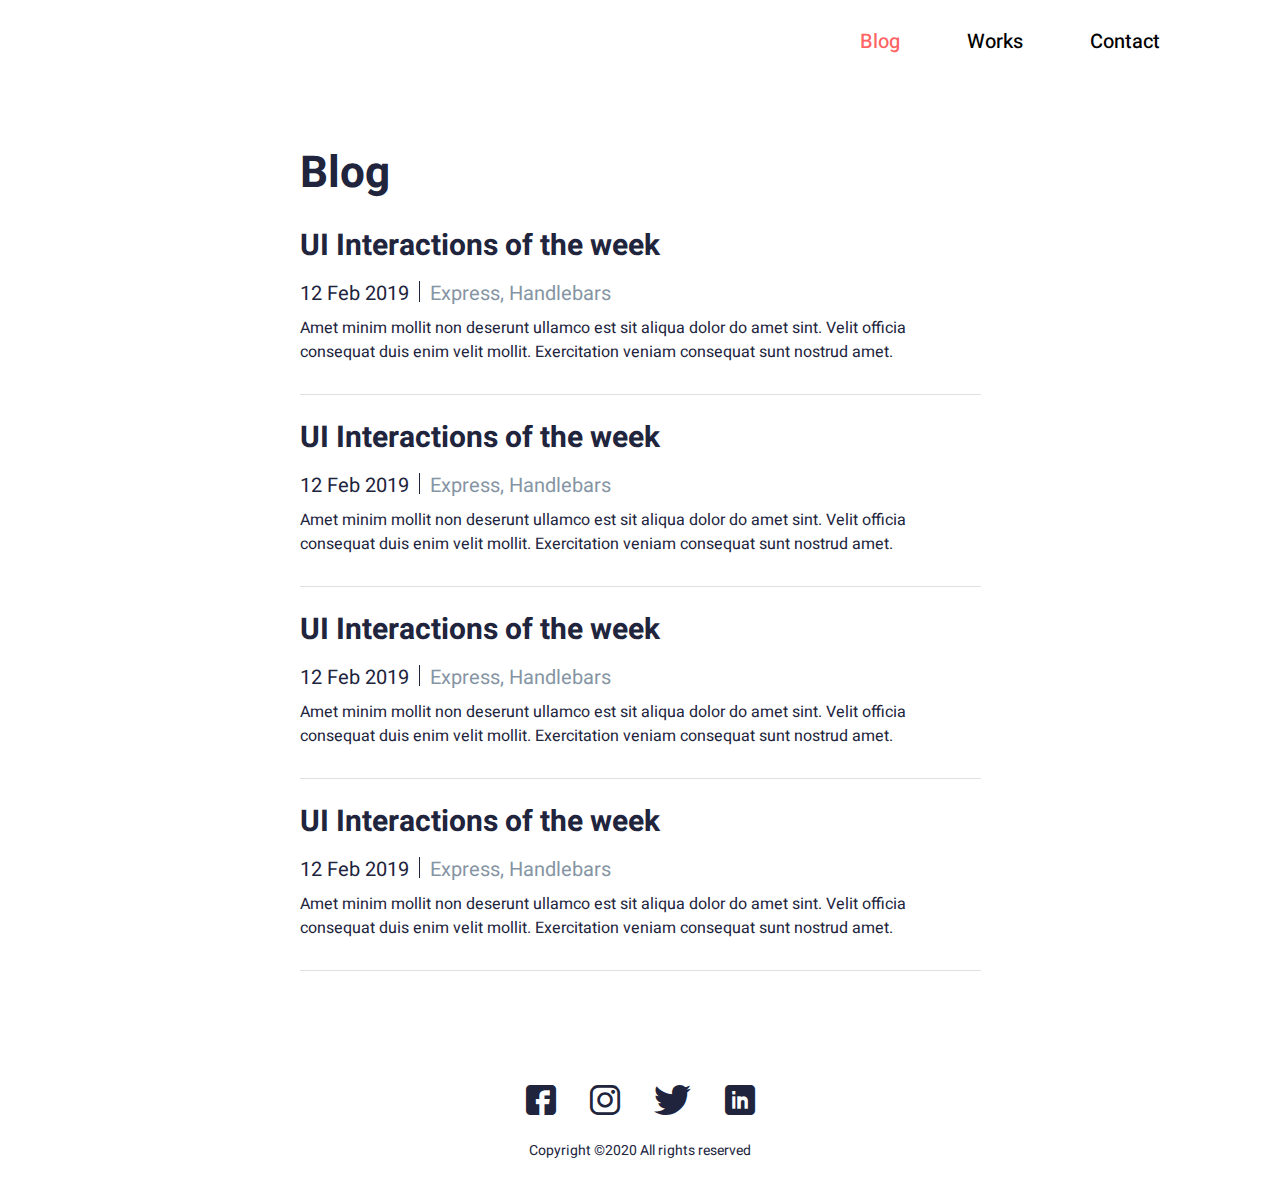
==== assets/pages/blog.html @ 54ec0055 "Вёрстка landing page" ====
<!DOCTYPE html>
<html lang="en">

<head>
  <meta charset="UTF-8">
  <meta http-equiv="X-UA-Compatible" content="IE=edge">
  <meta name="viewport" content="width=device-width, initial-scale=1.0">
  <title>Document</title>
  <link href="https://fonts.googleapis.com/css2?family=Heebo:wght@400;500;700;900&display=swap" rel="stylesheet">
  <link rel="stylesheet" href="../icon-fonts/icons_1.css">
  <link rel="stylesheet" href="../style.css">
</head>

<body>
  <div class="wrapper">
    <header class="header">
      <div class="header__content">
        <div class="header__menu menu">
          <div class="menu__icon icon-menu">
            <span></span>
            <span></span>
            <span></span>
          </div>

          <nav class="menu__body">
            <ul class="menu__list">
              <li><a href="../../index.html" class="menu__link" style="color: #FF6464;">Blog</a></li>
              <li><a href="works.html" class="menu__link">Works</a></li>
              <li><a href="contact.html" class="menu__link">Contact</a></li>
            </ul>
          </nav>

        </div>

      </div>
    </header>
    <main>


      <section class="Featured-blog">
        <div class="Featured-blog__container _container">
          <div class="Featured-blog__title title-posts">
            <h1 class="hello__blog title">Blog</h1>

            <div class="blog">
              <article class="blog__item">
                <div class="blog__body">
                  <div class="blog__title">
                    <a href="#" class="works-remark">UI Interactions of the week</a>
                  </div>
                  <div class="blog-item__info">
                    12 Feb 2019
                    <hr class="trait">
                    </hr>
                    <div class="blog-category">Express, Handlebars</div>
                  </div>
                  <div class="blog__text text">
                    Amet minim mollit non deserunt ullamco est sit aliqua dolor do amet sint.
                    Velit officia consequat duis enim velit mollit. Exercitation
                    veniam consequat sunt nostrud amet.
                  </div>
                </div>

              </article>
              <!-- ------------------------------------- -->
              <article class="blog__item">
                <div class="blog__body">
                  <div class="blog__title">
                    <a href="#" class="works-remark">UI Interactions of the week</a>
                  </div>
                  <div class="blog-item__info">
                    12 Feb 2019
                    <hr class="trait">
                    </hr>
                    <div class="blog-category">Express, Handlebars</div>
                  </div>
                  <div class="blog__text text">
                    Amet minim mollit non deserunt ullamco est sit aliqua dolor do amet sint.
                    Velit officia consequat duis enim velit mollit. Exercitation
                    veniam consequat sunt nostrud amet.
                  </div>
                </div>
              </article>
              <!-- ------------------------------------- -->
              <article class="blog__item">

                <div class="blog__body">
                  <div class="blog__title">
                    <a href="#" class="works-remark">UI Interactions of the week</a>
                  </div>
                  <div class="blog-item__info">
                    12 Feb 2019
                    <hr class="trait">
                    </hr>
                    <div class="blog-category">Express, Handlebars</div>
                  </div>
                  <div class="blog__text text">
                    Amet minim mollit non deserunt ullamco est sit aliqua dolor do amet sint.
                    Velit officia consequat duis enim velit mollit. Exercitation
                    veniam consequat sunt nostrud amet.
                  </div>
                </div>
              </article>
              <!-- ------------------------------------- -->
              <article class="blog__item">

                <div class="blog__body">
                  <div class="blog__title">
                    <a href="#" class="works-remark">UI Interactions of the week</a>
                  </div>
                  <div class="blog-item__info">
                    12 Feb 2019
                    <hr class="trait">
                    </hr>
                    <div class="blog-category">Express, Handlebars</div>
                  </div>
                  <div class="blog__text text">
                    Amet minim mollit non deserunt ullamco est sit aliqua dolor do amet sint.
                    Velit officia consequat duis enim velit mollit. Exercitation
                    veniam consequat sunt nostrud amet.
                  </div>
                </div>
              </article>

            </div>
          </div>
        </div>
      </section>
    </main>
    <!-- -------footer------- -->
    <footer class="footer _foot-blog">
      <div class="footer__content _container">
        <div class="footer__social social">
          <a href="#" class="social__item _icon-fb"></a>
          <a href="#" class="social__item _icon-insta"></a>
          <a href="#" class="social__item _icon-twitter"></a>
          <a href="#" class="social__item _icon-linkedin"></a>
        </div>

        <div class="footer__copy">Copyright ©2020 All rights reserved</div>

      </div>
    </footer>

  </div>
  <script src="../js/main.js"></script>






</body>

</html>
---- assets/icon-fonts/icons_1.css ----
@font-face {
  font-family: 'icons';
  src:
    url('.//icons.ttf') format('truetype'),
    url('fonts/icons.woff?khpzi') format('woff'),
    url('.//icon-fonts/fb.svg') format('svg');
  font-weight: normal;
  font-style: normal;
  font-display: block;
}

[class^="_icon-"], [class*=" _icon-"] {
  /* use !important to prevent issues with browser extensions that change fonts */
  font-family: 'icons' !important;
  /* speak: never; */
  font-style: normal;
  font-weight: normal;
  font-variant: normal;
  text-transform: none;
  line-height: 1;
  /* background: #21243D; */
  /* background-size: #21243D; */
  /* color: #21243D; */



  /* Better Font Rendering =========== */
  -webkit-font-smoothing: antialiased;
  -moz-osx-font-smoothing: grayscale;
}

._icon-fb:before {
  content: "\e900";
}
._icon-twitter:before {
  content: "\e901";
}
._icon-insta:before {
  content: "\e902";
}
._icon-linkedin:before {
  content: "\e903";
}
---- assets/style.css ----
* {
  box-sizing: border-box;
}
body {
  font-family: 'Heebo', sans-serif;  
  margin: 0 auto;
 
}
.wrapper {
  width: 100%;
  min-height: 100%;
  overflow: hidden;
  display: flex;
  flex-direction: column;
  
}
.hello {
  padding: 0px 6px;
}
.contact {
  text-align: center;
  color: #21243D;
  
} 
.hello__title { 
  color: #21243D;
  font-weight: 700;
  font-size: 44px;
  line-height: 60px;  
  margin-top: 82px;
}
.post-myself {  
  width: 497px; 
  left: 148px;
  top: 360px;  
  font-family: 'Heebo';
  font-style: normal;
  font-weight: 400;
  font-size: 16px;
  line-height: 24px;  
  color: #21243D;
}
a {
  text-decoration: none; /* Отменяем подчеркивание у ссылки */    
}
.currentLink {
  color: #FF6464;
}
.header__content { 
  max-width: 1052px;   
  margin: 0 auto;  
  
}
.menu__link { 
  font-style: normal;
  font-weight: 500;
  font-size: 20px;
  line-height: 29px;
  color: #000000;
  margin: 0 0 0 30px;  
  /* text-align: center;
  justify-content: center; */
} 

a:hover {
  color: #FF6464;
  transition: all 0.3s ease 0s;
}
.menu__list {
  
  padding-right: 6px;  
}  

.header__menu {
  padding: 10px 0;
  
  height: 82px;
  align-items: center;
  display: flex;
  justify-content: flex-end;
}
li {
  margin: 0px 0px 0px 33px;  
  display:inline-block;
  /* text-align: center; */
  /* justify-content: center; */
}
.btn--light:hover {
  color:  #FFFFFF;
}

/* ================== */
.btn-button {
  width: 208px;
  height: 47px;  
  margin-top: 16px;
  display: flex;  
  border-radius: 2px; 
  font-size: 20px;
  line-height: 20px; 
  color: #FFF;  
  background: #FF6464;
  cursor: pointer;
  transition: 0.4s ease-in-out;
  transform: rotate(0deg);   
  justify-content: center;
  align-items: center;
}
.btn-button:hover,
.btn-button:active,
.btn-button:focus {
  transform: translateY(-2px);
  box-shadow: 0px 4px 12px rgba(36, 35, 47, 0.2), 0px 16px 20px rgba(0,0,0,0.2);
  color: #FFF;
}
/* =============================== */

.btn--light { 
  font-weight: 500;
  font-size: 20px;
  line-height: 29px;
  color: #FFFFFF;
}
.recent-posts {  
  background: #EDF7FA;  
  margin-top: 67px;
  padding: 0px 0px 30px 0px;  
  height: 100%;  
  width: 100%;
}
.recent-posts__container {
  max-width: 856px;
  margin: 0 auto;  
  height: 100%; 
}

.posts-item {
  display: flex;  
  align-items: center;  
  padding: 0 4px;
  
}
.posts-item_recent {
  flex: 1 1 auto; 
  font-style: normal;
  font-weight: 400;
  font-size: 22px;
  line-height: 60px;
  margin: 4.5px 0px 2px 0px;  
  height: 100%;  
  color: #21243D; 
}

.post-item_title {  
  margin: 24px 21px 0px 23px; 
  font-weight: 700;
  font-size: 26px;
  line-height: 38px;
  display: inline-block;
  vertical-align: middle;
  color: #21243D;  
}
.post-item__link {   
  font-weight: 400;
  font-size: 16px;  
 padding-right: 2px;  
  color: #00A8CC;
}
.hello {
  max-width: 856px;
  margin: 0 auto;
}
.hello__content {
  flex: 1 1 auto; 
  align-items: flex-start; 
}
.hello__content*:last-child {
  margin-bottom: 0;
}

.hello-container  {
  display: flex;  
}
.posts__grid {  
  display: flex;  
  justify-content: space-between;
  margin: 0 auto;  
}
.post-item {
  width: 418px;
  text-align: left;
  background: #FFFFFF;
  box-shadow: 0px 4px 10px rgba(187, 225, 250, 0.25);
  border-radius: 4px;
  
}
.post-item__text {
  width: 368px;
  margin-top: 11px;
  margin: 0 auto;
  font-weight: 400;
  font-size: 16px;
  line-height: 24px;
  overflow: hidden;
  color: #21243D;
  margin-bottom: 13px;
}
.post-item__info {
  width: 374px;
  height: 34px;  
  font-weight: 400;
  font-size: 18px;
  line-height: 26px;
  margin: 0 auto;
  color: #21243D;
  margin-top: 17px;
  display: flex;
}
.trait {
  margin: 0px 10px;
  width: 1.5px;
  height: 21px;  
  background-color: #21243D;
  border: none;
  font-weight: 400;
}

.face__container {
  flex: 0 0 243px;
  width: 243px;
  height: 243px;
  overflow: hidden;
  margin: 64px 0px 0px 35px;
  box-shadow: -5px 5px 0px 0px #EDF7FA; 
  border-radius: 150px;  
}
img {   
  width: 100%;  
  top: 0;
  left: 0;
  object-fit: cover;
}

/* ------------------------Featured-works------------------------ */
.works {
  margin-top: 23px;
}
.featured-works {
  max-width: 856px;
  margin: 0 auto;
  padding-top: 12px;
}
.works__item {
  display: flex;  
  align-content: flex-start; 
  padding: 0px 0px 30px 0px;
  margin: 0px 0px 30px 0px;
  border-bottom: 1px solid  #E0E0E0;
}
._ibg {
  position: relative;
}
.works__image {
  flex: 0 0 246px; 
  min-height: 180px;  
  border-radius: 6px;
}
.works__body {  
  width: 100%;
  height: 100%;
  flex: 1 1 auto; 
  padding: 0px 0px 0px 18px;
  overflow: hidden;
  justify-content: space-between;
} 
.works__title {
  height: 31px; 
  font-weight: 700;
  font-size: 30px;
  line-height: calc(27 / 30 * 100%); 
  text-decoration: red;
  text-transform: inherit;  
} 

.works-remark, .works-remark-active {
  color: #21243D;  
}
.works__info {
  display: inline-flex;
  margin-top: 24px;  
  align-items: center;
}
.works__year, .works-year-active {
  width: 62px;
  height: 25px; 
  display: inline-flex;
  background: #142850;  
  border-radius: 16px;  
  font-weight: 900;
  font-size: 18px; 
  justify-content: center;  
  color: #FFFFFF;
}
.works__category, .works-category-active, .works__category-active {
  width: 374px;  
  font-weight: 400;
  font-size: 20px;
  line-height: 29px;
  color: #8695A4;
  flex: 1 1 auto; 
  justify-content: right;
  margin-left: 26px;
}
.works__text {
  width: 594px;    
  font-weight: 400;
  font-size: 16px;
  line-height: 24px;
  margin-top: 16px;  
  color: #21243D;  
}
.works__texti{
  width: 507px;  
  font-weight: 400;
  font-size: 16px;
  line-height: 24px;
  margin-top: 16px; 
  color: #21243D;
}
.works__texta {
  
  font-weight: 400;
  font-size: 16px;
  line-height: 24px;
  margin-top: 16px; 
  color: #21243D;
}

/* ------------------------Featured-works pages------------------------ */
.featured__works {
  max-width: 682px;
  margin: 0 auto;
  padding-top: 12px;
}
/* <!-- --------------Work-detail------------- --> */

.work__detail {  
  font-weight: 700;
  font-size: 34px;
  line-height: 50px;
  color: #21243D;
  margin-bottom: 0;
}

.detail__info {
  display: inline-flex;
  margin: 24px 0px 21px 0px;  
}
.detail__year {
  width: 62px;
  height: 25px; 
  display: inline-flex;
  background: #FF7C7C;  
  border-radius: 16px;  
  font-weight: 900;
  font-size: 18px; 
  justify-content: center;  
  color: #FFFFFF;
}
.detail__text {
  width: 681px;  
  font-weight: 400;
  font-size: 16px;
  line-height: 24px;
  margin: 5px 0px 29px 0px;
  color: #000000;
}
.detail__category {
  width: 374px;  
  font-weight: 400;
  font-size: 20px;
  line-height: 29px;
  color: #21243D;
  flex: 1 1 auto;  
  margin-left: 26px;
}
._detail {
  margin-top: 38px;
}
.detail__title {
  width: 506px;  
  font-weight: 500;
  font-size: 24px;
  line-height: 60px;
  color: #21243D;
}
.detail__body {  
  width: 100%;
  height: 100%;
  flex: 1 1 auto; 
  padding: 0px 0px 0px 3px;
  overflow: hidden;
  justify-content: space-between;
} 
.detail-picture {
  margin-bottom: 27px;
}
.footer__detail {
  width: 1152px;
  height: 182px;
  text-align: center;
  padding: 49px 0;
  margin: 0 auto;  
  bottom: 0;
  width: 100%;
  flex: 0 0 auto; 
}
/* -----------footer-------------- */
.footer {
  width: 1152px;
  height: 182px;
  text-align: center;
  padding: 84px 0;
  margin: 0 auto;  
  bottom: 0;
  width: 100%;
  flex: 0 0 auto; 
}

.footer__copy {
  justify-content: center;
  align-items: center;  
  font-weight: 400;
  font-size: 14px;
  line-height: 21px;
  color: #21243D;  
}
.social {
  display: flex;
  justify-content: center;
  align-items: center;
  margin: 0px 0px 25px 0px;  
}
.social__item {
  margin: 0px 17px;
  color: #21243D;
  font-size: 30px;  
}
/* ----------------Featured-blog-------------- */

.Featured-blog {
  max-width: 681px;
  margin: 0 auto;
  padding-top: 12px;
}
.blog__item {
  display: flex;  
  align-content: flex-start; 
  padding: 0px 0px 30px 0px;
  margin: 0px 0px 30px 0px;
  border-bottom: 1px solid  #E0E0E0;
}
.hello__blog {
  width: 506px;  
  color: #21243D;
  font-weight: 700;
  font-size: 44px;
  line-height: 60px;  
  margin-top: 50px;
}
.hello__works {
  width: 506px;  
  color: #21243D;
  font-weight: 700;
  font-size: 44px;
  line-height: 60px;  
  margin: 50px 0px 0px 0px;
}

.blog-item__info {   
  font-weight: 400;
  font-size: 20px;
  line-height: 26px; 
  color: #21243D;
  margin: 17px 0px 9px 0px;
  display: flex;
}
.blog-category {
  color: #8695A4;
}
.blog__text {  
  font-weight: 400;
  font-size: 16px;
  line-height: 24px;
  color: #21243D;
}
.blog {
  margin-top: 23px;
}
.blog__body {  
  width: 100%;
  height: 100%;
  flex: 1 1 auto;   
  overflow: hidden;
  justify-content: space-between;
} 
.blog__title {
  height: 31px; 
  font-weight: 700;
  font-size: 30px;
  line-height: calc(27 / 30 * 100%); 
  color: #21243D;
} 

.blog__info {
  display: inline-flex;
  margin-top: 26px;  
}
.blog__year {
  width: 62px;
  height: 25px; 
  display: inline-flex;
  background: #142850;  
  border-radius: 16px;  
  font-weight: 900;
  font-size: 18px; 
  justify-content: center;  
  color: #FFFFFF;
}
@media (min-width: 805px) {
  .pictre-active, .works-year-active, .works-remark-active, .works-category-active {
    display: none;
  }
 
}

@media (max-width: 805px) and (min-width: 250px) {  
  .wrapper {
    max-width: 790px;
    margin: 0 auto;
  } 
  
  .hello-container {
    margin: 0 auto;
    text-align: center;
    flex-direction: column-reverse;    
  }
  .face__container {
    justify-content: center;    
    margin: 0 auto;
    height: 200px;
    width: 200px;
  }
  .hello__content {
    margin: 0 auto;
  }
  .hello__title {
    font-size: 32px;
    margin-top: 20px;
    
  }
  .posts__grid {
    flex: 1 1 auto; 
  }
  .recent-posts__container {
    max-width: 760px;
  }
  .btn-button {
    margin: 0 auto;

  }
  .post-item {
    width: 370px;
    display: inline-block;    
  }
  .post-item__info, .post-item__text {
    width: 325px;
  }

  .posts-item_recent {
    font-size: 18px;
  }
  .post-item__link {
    font-size: 14px;
  }
  .works__title {
    font-size: 26px;
  }
  .works__year, .works-year-active {
    width: 56px;
    height: 22px;    
    font-size: 16px;    
  }
  .works__category {
    font-size: 18px;
  }
  .works__text {
    width: 520px;
  }
  .featured-works {
    
    padding: 0px 10px 0px 10px;
  }
  .face__container {
    width: 174.38px;
    height: 175px;
    box-shadow: -3px 3px 0px 0px #edf7fa;
    margin-top: 24px; 
  }
  .hello__content {
    
    text-align: center;
  }
  .hello__title {
    
    text-align: center;
    width: 312px;
    line-height: 40px;
    
    margin: 38px 0px 19px 13px;
  }
  .post-myself {
    width: 328px;
    margin-bottom: 24px;
    
  }
  .posts-item {
    display: block;
    text-align: center;
  }
  .post-item__link {
    display: none;
  }
  .posts__grid {
    display: block;
    margin: 0 auto;    
    text-align: center;
  }
  
  .post-item {
    width: 354px;
    margin-bottom: 17px;
  }
  .post-item_title {
    font-size: 22px;
  }
  .post-item__info, .post-item__text {
    font-size: 16px;
    width: 314px;

  }
  .post-item__text {
    margin-bottom: 0;
  }
  .recent-posts {
    padding-bottom: 20px;
  }
  .works__item {
    display: block;
    padding-bottom: 19px;
    
  }
  .works {
    width: 339px;
    margin: 0 auto;
    
  }
  .posts-item_recent {
    text-align: center;
  }
  .works__body {
    padding-left: 0;
    margin-top: 15px;    
  }  

  .works__year {
    width: 62px;
    height: 25px;
    align-items: center;
    text-align: center;  
    
  }
  .works__info {
    font-size: 16px;
    margin-top: 9px;
  }
  .works__text {
    margin-top: 23px;
    width: 344px;
  }
  ._pictre {
    display: none;
  }
  .footer {
    margin-top: 74px;
  }

  /* BLOG RESPONSIVE */
  .Featured-blog {
    max-width: 339px;
    margin: 0 auto;
    padding-top: 12px;
  }
  .hello__blog {
    width: 62px;
    height: 60px;
    font-size: 30px;
    margin-top: 23px;
    
  }
  .blog__title {
    height: 31px;    
    font-size: 26px;  
  }
  .blog-item__info {    
    font-size: 16px;    
    margin: 4px 0px 14px 0px;    
  }
  .trait {
    height: 16px;
    margin: 3px 10px;
  }
  ._foot-blog {
    margin-top: -5px;
  }
  .blog__item {
    padding-bottom: 22px;
  }
  
  /* featured-works */
  .featured__works {
    max-width: 344px;
  }
  .hello__works {    
    font-size: 30px;   
    margin: 50px 0px 0px 0px;
  }
 
  .pictre-noplay, .works__year, .works-remark, .works__category {
    display: none;
  }
  .works-category-active, .works__category-active {
    font-size: 16px;
  }
  /* WORK-DETAIL */
  .work__detail {    
    font-size: 30px;    
    margin-bottom: 0;
  }
  .work__detail br {    
    display: none;
  }
  .detail__category {
    width: 262px;    
    font-size: 18px;   
    flex: 1 1 auto;
    margin-left: 26px;
  }
  .detail__text {
    width: 339px;    
    font-size: 16px;   
    margin: 5px 0px 17px 0px;
    
  }
  ._detail {
    margin-top: 7px;
  }
  .detail__info {
    margin-top: 8px;
  }

   /* BURGER MENU */
   .header {
     position: relative;
     z-index: 100;
   }
  .menu__icon {   
    position: absolute;
    width: 30px;
	  height: 30px;    
    cursor: pointer;
    z-index: 5;
    top: 17px;
    right: 17px;
  }  
  .menu__icon span  {    
    left: 50%;    
    position: absolute;
    width: 100%;
    height: 2px;    
    background-color: #000;
    transform: translate(-50%, -50%);
    transition: all 0.4s ease 0s;      
  } 
  .menu__icon span:first-child {
    top: 0px;
  }  
  .menu__icon span:nth-of-type(2) {
	  top: calc(50% - 5px);
  }  
  .menu__icon span:nth-of-type(3) {
	  top: calc(50% + 5px);    
  }  
  .menu__link {
    margin: 0 auto;
    padding: 0;
    font-size: 40px;    
    transform: translate(0px, 0%);    
  } 
  ul li {
    display: flex;
    justify-content: center;
  }   
  .menu__list li {
    margin: 0px 0px 30px 0px;
  }
  .menu__list li:last-child {
    margin: 0px 0px 0px 0px;
  }  
  /* .menu-btn */

  .menu__list :hover {
    color: #FF6464;
  } 
  /* Меню, которое будет появляться */ 
  .menu__list {  
	  position: fixed;
	  top: 0;
	  left: 0;
	  width: 100%;
	  height: 100%;	
    transform: translate(0px, -100%);
    overflow: auto;
    padding: 70px 10px 30px 10px;   
    background-color: rgba(255, 255, 255, 0.95);     
    margin: 0 auto;
  }   
  
  .menu__list.active {	
    transform: translate(0px, 0%);
    transition: transform 0.8s ease 0s;   
  }
  
  /* Меню актив на крестик */  
  .menu__icon.active span:nth-of-type(1) {
    top: 9px;    
    transform: translate(-50%, 0%) rotate(135deg);  
  }  
  
  .menu__icon.active span:nth-of-type(2) {
    top: 9px;    
    left: -30px;
    opacity: 0;
  }  

  .menu__icon.active span:nth-of-type(3) {
    top: 9px;   
    transform: translate(-50%, 0%) rotate(-135deg); 
  }  
}
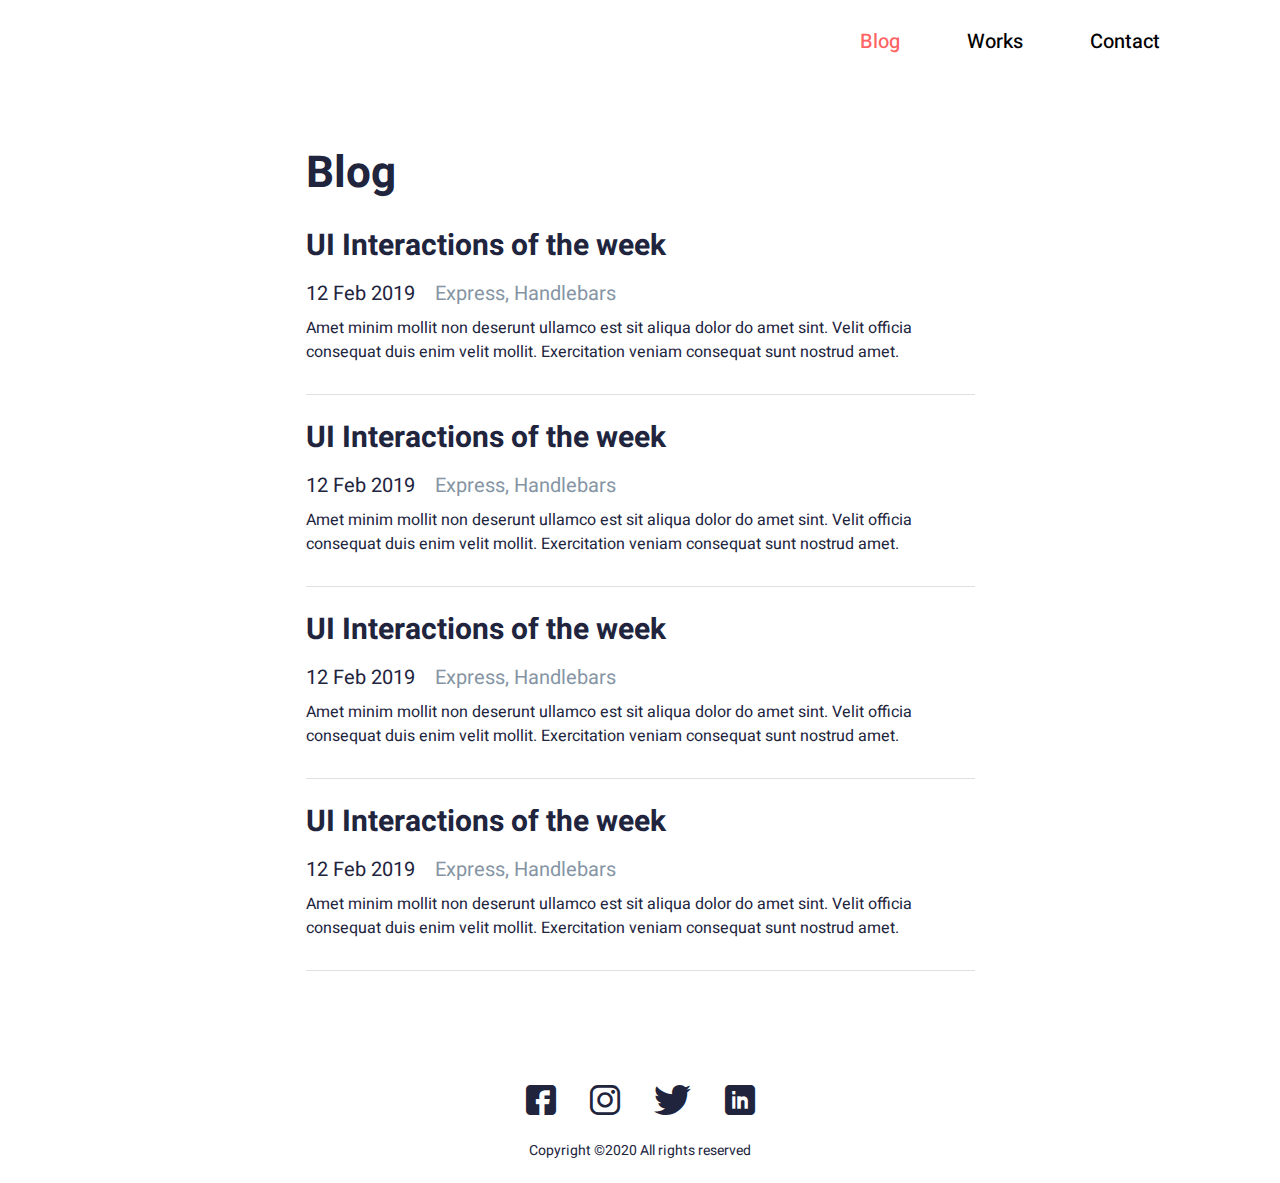
==== commit 3abddfe7: "Project layout" ====
--- a/assets/pages/blog.html
+++ b/assets/pages/blog.html
@@ -1,155 +1,136 @@
-<!DOCTYPE html>
-<html lang="en">
-
-<head>
-  <meta charset="UTF-8">
-  <meta http-equiv="X-UA-Compatible" content="IE=edge">
-  <meta name="viewport" content="width=device-width, initial-scale=1.0">
-  <title>Document</title>
-  <link href="https://fonts.googleapis.com/css2?family=Heebo:wght@400;500;700;900&display=swap" rel="stylesheet">
-  <link rel="stylesheet" href="../icon-fonts/icons_1.css">
-  <link rel="stylesheet" href="../style.css">
-</head>
-
-<body>
-  <div class="wrapper">
-    <header class="header">
-      <div class="header__content">
-        <div class="header__menu menu">
-          <div class="menu__icon icon-menu">
-            <span></span>
-            <span></span>
-            <span></span>
-          </div>
-
-          <nav class="menu__body">
-            <ul class="menu__list">
-              <li><a href="../../index.html" class="menu__link" style="color: #FF6464;">Blog</a></li>
-              <li><a href="works.html" class="menu__link">Works</a></li>
-              <li><a href="contact.html" class="menu__link">Contact</a></li>
-            </ul>
-          </nav>
-
-        </div>
-
-      </div>
-    </header>
-    <main>
-
-
-      <section class="Featured-blog">
-        <div class="Featured-blog__container _container">
-          <div class="Featured-blog__title title-posts">
-            <h1 class="hello__blog title">Blog</h1>
-
-            <div class="blog">
-              <article class="blog__item">
-                <div class="blog__body">
-                  <div class="blog__title">
-                    <a href="#" class="works-remark">UI Interactions of the week</a>
-                  </div>
-                  <div class="blog-item__info">
-                    12 Feb 2019
-                    <hr class="trait">
-                    </hr>
-                    <div class="blog-category">Express, Handlebars</div>
-                  </div>
-                  <div class="blog__text text">
-                    Amet minim mollit non deserunt ullamco est sit aliqua dolor do amet sint.
-                    Velit officia consequat duis enim velit mollit. Exercitation
-                    veniam consequat sunt nostrud amet.
-                  </div>
-                </div>
-
-              </article>
-              <!-- ------------------------------------- -->
-              <article class="blog__item">
-                <div class="blog__body">
-                  <div class="blog__title">
-                    <a href="#" class="works-remark">UI Interactions of the week</a>
-                  </div>
-                  <div class="blog-item__info">
-                    12 Feb 2019
-                    <hr class="trait">
-                    </hr>
-                    <div class="blog-category">Express, Handlebars</div>
-                  </div>
-                  <div class="blog__text text">
-                    Amet minim mollit non deserunt ullamco est sit aliqua dolor do amet sint.
-                    Velit officia consequat duis enim velit mollit. Exercitation
-                    veniam consequat sunt nostrud amet.
-                  </div>
-                </div>
-              </article>
-              <!-- ------------------------------------- -->
-              <article class="blog__item">
-
-                <div class="blog__body">
-                  <div class="blog__title">
-                    <a href="#" class="works-remark">UI Interactions of the week</a>
-                  </div>
-                  <div class="blog-item__info">
-                    12 Feb 2019
-                    <hr class="trait">
-                    </hr>
-                    <div class="blog-category">Express, Handlebars</div>
-                  </div>
-                  <div class="blog__text text">
-                    Amet minim mollit non deserunt ullamco est sit aliqua dolor do amet sint.
-                    Velit officia consequat duis enim velit mollit. Exercitation
-                    veniam consequat sunt nostrud amet.
-                  </div>
-                </div>
-              </article>
-              <!-- ------------------------------------- -->
-              <article class="blog__item">
-
-                <div class="blog__body">
-                  <div class="blog__title">
-                    <a href="#" class="works-remark">UI Interactions of the week</a>
-                  </div>
-                  <div class="blog-item__info">
-                    12 Feb 2019
-                    <hr class="trait">
-                    </hr>
-                    <div class="blog-category">Express, Handlebars</div>
-                  </div>
-                  <div class="blog__text text">
-                    Amet minim mollit non deserunt ullamco est sit aliqua dolor do amet sint.
-                    Velit officia consequat duis enim velit mollit. Exercitation
-                    veniam consequat sunt nostrud amet.
-                  </div>
-                </div>
-              </article>
-
-            </div>
-          </div>
-        </div>
-      </section>
-    </main>
-    <!-- -------footer------- -->
-    <footer class="footer _foot-blog">
-      <div class="footer__content _container">
-        <div class="footer__social social">
-          <a href="#" class="social__item _icon-fb"></a>
-          <a href="#" class="social__item _icon-insta"></a>
-          <a href="#" class="social__item _icon-twitter"></a>
-          <a href="#" class="social__item _icon-linkedin"></a>
-        </div>
-
-        <div class="footer__copy">Copyright ©2020 All rights reserved</div>
-
-      </div>
-    </footer>
-
-  </div>
-  <script src="../js/main.js"></script>
-
-
-
-
-
-
-</body>
-
+<!DOCTYPE html>
+<html lang="en">
+
+<head>
+  <meta charset="UTF-8">
+  <meta http-equiv="X-UA-Compatible" content="IE=edge">
+  <meta name="viewport" content="width=device-width, initial-scale=1.0">
+  <title>Document</title>
+  <link href="https://fonts.googleapis.com/css2?family=Heebo:wght@400;500;700;900&display=swap" rel="stylesheet">
+  <link rel="stylesheet" href="../icon-fonts/icons_1.css">
+  <link rel="stylesheet" href="../style.css">
+</head>
+
+<body>
+  <div class="wrapper">
+    <header class="header">
+      <div class="header__content">
+        <div class="header__menu menu">
+          <div class="menu__icon icon-menu">
+            <span></span>
+            <span></span>
+            <span></span>
+          </div>
+          <nav class="menu__body">
+            <ul class="menu__list">
+              <li><a href="../../index.html" class="menu__link" style="color: #FF6464;">Blog</a></li>
+              <li><a href="works.html" class="menu__link">Works</a></li>
+              <li><a href="#" class="menu__link">Contact</a></li>
+            </ul>
+          </nav>
+        </div>
+      </div>
+    </header>
+    <main>
+      <section class="featured-blog">
+        <div class="featured-blog__container _container">
+          <div class="featured-blog__title title-posts">
+            <h1 class="hello__blog title">Blog</h1>
+            <div class="blog">
+              <article class="blog__item">
+                <div class="blog__body">
+                  <div class="blog__title">
+                    <a href="#" class="works-remark">UI Interactions of the week</a>
+                  </div>
+                  <div class="blog-item__info">
+                    12 Feb 2019
+                    <hr class="trait">
+                    </hr>
+                    <div class="blog-category">Express, Handlebars</div>
+                  </div>
+                  <div class="blog__text text">
+                    Amet minim mollit non deserunt ullamco est sit aliqua dolor do amet sint.
+                    Velit officia consequat duis enim velit mollit. Exercitation
+                    veniam consequat sunt nostrud amet.
+                  </div>
+                </div>
+              </article>
+              <!-- ------------------------------------- -->
+              <article class="blog__item">
+                <div class="blog__body">
+                  <div class="blog__title">
+                    <a href="#" class="works-remark">UI Interactions of the week</a>
+                  </div>
+                  <div class="blog-item__info">
+                    12 Feb 2019
+                    <hr class="trait">
+                    </hr>
+                    <div class="blog-category">Express, Handlebars</div>
+                  </div>
+                  <div class="blog__text text">
+                    Amet minim mollit non deserunt ullamco est sit aliqua dolor do amet sint.
+                    Velit officia consequat duis enim velit mollit. Exercitation
+                    veniam consequat sunt nostrud amet.
+                  </div>
+                </div>
+              </article>
+              <!-- ------------------------------------- -->
+              <article class="blog__item">
+                <div class="blog__body">
+                  <div class="blog__title">
+                    <a href="#" class="works-remark">UI Interactions of the week</a>
+                  </div>
+                  <div class="blog-item__info">
+                    12 Feb 2019
+                    <hr class="trait">
+                    </hr>
+                    <div class="blog-category">Express, Handlebars</div>
+                  </div>
+                  <div class="blog__text text">
+                    Amet minim mollit non deserunt ullamco est sit aliqua dolor do amet sint.
+                    Velit officia consequat duis enim velit mollit. Exercitation
+                    veniam consequat sunt nostrud amet.
+                  </div>
+                </div>
+              </article>
+              <!-- ------------------------------------- -->
+              <article class="blog__item">
+                <div class="blog__body">
+                  <div class="blog__title">
+                    <a href="#" class="works-remark">UI Interactions of the week</a>
+                  </div>
+                  <div class="blog-item__info">
+                    12 Feb 2019
+                    <hr class="trait">
+                    </hr>
+                    <div class="blog-category">Express, Handlebars</div>
+                  </div>
+                  <div class="blog__text text">
+                    Amet minim mollit non deserunt ullamco est sit aliqua dolor do amet sint.
+                    Velit officia consequat duis enim velit mollit. Exercitation
+                    veniam consequat sunt nostrud amet.
+                  </div>
+                </div>
+              </article>
+            </div>
+          </div>
+        </div>
+      </section>
+    </main>
+    <!-- -------footer------- -->
+    <footer class="footer _foot-blog">
+      <div class="footer__content _container">
+        <div class="footer__social social">
+          <a href="#" class="social__item _icon-fb"></a>
+          <a href="#" class="social__item _icon-insta"></a>
+          <a href="#" class="social__item _icon-twitter"></a>
+          <a href="#" class="social__item _icon-linkedin"></a>
+        </div>
+        <div class="footer__copy">Copyright ©2020 All rights reserved</div>
+      </div>
+    </footer>
+  </div>
+  <script src="../js/main.js"></script>
+</body>
+
 </html>--- a/assets/icon-fonts/icons_1.css
+++ b/assets/icon-fonts/icons_1.css
@@ -18,12 +18,6 @@
   font-variant: normal;
   text-transform: none;
   line-height: 1;
-  /* background: #21243D; */
-  /* background-size: #21243D; */
-  /* color: #21243D; */
-
-
-
   /* Better Font Rendering =========== */
   -webkit-font-smoothing: antialiased;
   -moz-osx-font-smoothing: grayscale;
--- a/assets/style.css
+++ b/assets/style.css
@@ -1,860 +1,843 @@
-* {
-  box-sizing: border-box;
-}
-body {
-  font-family: 'Heebo', sans-serif;  
-  margin: 0 auto;
- 
-}
-.wrapper {
-  width: 100%;
-  min-height: 100%;
-  overflow: hidden;
-  display: flex;
-  flex-direction: column;
-  
-}
-.hello {
-  padding: 0px 6px;
-}
-.contact {
-  text-align: center;
-  color: #21243D;
-  
-} 
-.hello__title { 
-  color: #21243D;
-  font-weight: 700;
-  font-size: 44px;
-  line-height: 60px;  
-  margin-top: 82px;
-}
-.post-myself {  
-  width: 497px; 
-  left: 148px;
-  top: 360px;  
-  font-family: 'Heebo';
-  font-style: normal;
-  font-weight: 400;
-  font-size: 16px;
-  line-height: 24px;  
-  color: #21243D;
-}
-a {
-  text-decoration: none; /* Отменяем подчеркивание у ссылки */    
-}
-.currentLink {
-  color: #FF6464;
-}
-.header__content { 
-  max-width: 1052px;   
-  margin: 0 auto;  
-  
-}
-.menu__link { 
-  font-style: normal;
-  font-weight: 500;
-  font-size: 20px;
-  line-height: 29px;
-  color: #000000;
-  margin: 0 0 0 30px;  
-  /* text-align: center;
-  justify-content: center; */
-} 
-
-a:hover {
-  color: #FF6464;
-  transition: all 0.3s ease 0s;
-}
-.menu__list {
-  
-  padding-right: 6px;  
-}  
-
-.header__menu {
-  padding: 10px 0;
-  
-  height: 82px;
-  align-items: center;
-  display: flex;
-  justify-content: flex-end;
-}
-li {
-  margin: 0px 0px 0px 33px;  
-  display:inline-block;
-  /* text-align: center; */
-  /* justify-content: center; */
-}
-.btn--light:hover {
-  color:  #FFFFFF;
-}
-
-/* ================== */
-.btn-button {
-  width: 208px;
-  height: 47px;  
-  margin-top: 16px;
-  display: flex;  
-  border-radius: 2px; 
-  font-size: 20px;
-  line-height: 20px; 
-  color: #FFF;  
-  background: #FF6464;
-  cursor: pointer;
-  transition: 0.4s ease-in-out;
-  transform: rotate(0deg);   
-  justify-content: center;
-  align-items: center;
-}
-.btn-button:hover,
-.btn-button:active,
-.btn-button:focus {
-  transform: translateY(-2px);
-  box-shadow: 0px 4px 12px rgba(36, 35, 47, 0.2), 0px 16px 20px rgba(0,0,0,0.2);
-  color: #FFF;
-}
-/* =============================== */
-
-.btn--light { 
-  font-weight: 500;
-  font-size: 20px;
-  line-height: 29px;
-  color: #FFFFFF;
-}
-.recent-posts {  
-  background: #EDF7FA;  
-  margin-top: 67px;
-  padding: 0px 0px 30px 0px;  
-  height: 100%;  
-  width: 100%;
-}
-.recent-posts__container {
-  max-width: 856px;
-  margin: 0 auto;  
-  height: 100%; 
-}
-
-.posts-item {
-  display: flex;  
-  align-items: center;  
-  padding: 0 4px;
-  
-}
-.posts-item_recent {
-  flex: 1 1 auto; 
-  font-style: normal;
-  font-weight: 400;
-  font-size: 22px;
-  line-height: 60px;
-  margin: 4.5px 0px 2px 0px;  
-  height: 100%;  
-  color: #21243D; 
-}
-
-.post-item_title {  
-  margin: 24px 21px 0px 23px; 
-  font-weight: 700;
-  font-size: 26px;
-  line-height: 38px;
-  display: inline-block;
-  vertical-align: middle;
-  color: #21243D;  
-}
-.post-item__link {   
-  font-weight: 400;
-  font-size: 16px;  
- padding-right: 2px;  
-  color: #00A8CC;
-}
-.hello {
-  max-width: 856px;
-  margin: 0 auto;
-}
-.hello__content {
-  flex: 1 1 auto; 
-  align-items: flex-start; 
-}
-.hello__content*:last-child {
-  margin-bottom: 0;
-}
-
-.hello-container  {
-  display: flex;  
-}
-.posts__grid {  
-  display: flex;  
-  justify-content: space-between;
-  margin: 0 auto;  
-}
-.post-item {
-  width: 418px;
-  text-align: left;
-  background: #FFFFFF;
-  box-shadow: 0px 4px 10px rgba(187, 225, 250, 0.25);
-  border-radius: 4px;
-  
-}
-.post-item__text {
-  width: 368px;
-  margin-top: 11px;
-  margin: 0 auto;
-  font-weight: 400;
-  font-size: 16px;
-  line-height: 24px;
-  overflow: hidden;
-  color: #21243D;
-  margin-bottom: 13px;
-}
-.post-item__info {
-  width: 374px;
-  height: 34px;  
-  font-weight: 400;
-  font-size: 18px;
-  line-height: 26px;
-  margin: 0 auto;
-  color: #21243D;
-  margin-top: 17px;
-  display: flex;
-}
-.trait {
-  margin: 0px 10px;
-  width: 1.5px;
-  height: 21px;  
-  background-color: #21243D;
-  border: none;
-  font-weight: 400;
-}
-
-.face__container {
-  flex: 0 0 243px;
-  width: 243px;
-  height: 243px;
-  overflow: hidden;
-  margin: 64px 0px 0px 35px;
-  box-shadow: -5px 5px 0px 0px #EDF7FA; 
-  border-radius: 150px;  
-}
-img {   
-  width: 100%;  
-  top: 0;
-  left: 0;
-  object-fit: cover;
-}
-
-/* ------------------------Featured-works------------------------ */
-.works {
-  margin-top: 23px;
-}
-.featured-works {
-  max-width: 856px;
-  margin: 0 auto;
-  padding-top: 12px;
-}
-.works__item {
-  display: flex;  
-  align-content: flex-start; 
-  padding: 0px 0px 30px 0px;
-  margin: 0px 0px 30px 0px;
-  border-bottom: 1px solid  #E0E0E0;
-}
-._ibg {
-  position: relative;
-}
-.works__image {
-  flex: 0 0 246px; 
-  min-height: 180px;  
-  border-radius: 6px;
-}
-.works__body {  
-  width: 100%;
-  height: 100%;
-  flex: 1 1 auto; 
-  padding: 0px 0px 0px 18px;
-  overflow: hidden;
-  justify-content: space-between;
-} 
-.works__title {
-  height: 31px; 
-  font-weight: 700;
-  font-size: 30px;
-  line-height: calc(27 / 30 * 100%); 
-  text-decoration: red;
-  text-transform: inherit;  
-} 
-
-.works-remark, .works-remark-active {
-  color: #21243D;  
-}
-.works__info {
-  display: inline-flex;
-  margin-top: 24px;  
-  align-items: center;
-}
-.works__year, .works-year-active {
-  width: 62px;
-  height: 25px; 
-  display: inline-flex;
-  background: #142850;  
-  border-radius: 16px;  
-  font-weight: 900;
-  font-size: 18px; 
-  justify-content: center;  
-  color: #FFFFFF;
-}
-.works__category, .works-category-active, .works__category-active {
-  width: 374px;  
-  font-weight: 400;
-  font-size: 20px;
-  line-height: 29px;
-  color: #8695A4;
-  flex: 1 1 auto; 
-  justify-content: right;
-  margin-left: 26px;
-}
-.works__text {
-  width: 594px;    
-  font-weight: 400;
-  font-size: 16px;
-  line-height: 24px;
-  margin-top: 16px;  
-  color: #21243D;  
-}
-.works__texti{
-  width: 507px;  
-  font-weight: 400;
-  font-size: 16px;
-  line-height: 24px;
-  margin-top: 16px; 
-  color: #21243D;
-}
-.works__texta {
-  
-  font-weight: 400;
-  font-size: 16px;
-  line-height: 24px;
-  margin-top: 16px; 
-  color: #21243D;
-}
-
-/* ------------------------Featured-works pages------------------------ */
-.featured__works {
-  max-width: 682px;
-  margin: 0 auto;
-  padding-top: 12px;
-}
-/* <!-- --------------Work-detail------------- --> */
-
-.work__detail {  
-  font-weight: 700;
-  font-size: 34px;
-  line-height: 50px;
-  color: #21243D;
-  margin-bottom: 0;
-}
-
-.detail__info {
-  display: inline-flex;
-  margin: 24px 0px 21px 0px;  
-}
-.detail__year {
-  width: 62px;
-  height: 25px; 
-  display: inline-flex;
-  background: #FF7C7C;  
-  border-radius: 16px;  
-  font-weight: 900;
-  font-size: 18px; 
-  justify-content: center;  
-  color: #FFFFFF;
-}
-.detail__text {
-  width: 681px;  
-  font-weight: 400;
-  font-size: 16px;
-  line-height: 24px;
-  margin: 5px 0px 29px 0px;
-  color: #000000;
-}
-.detail__category {
-  width: 374px;  
-  font-weight: 400;
-  font-size: 20px;
-  line-height: 29px;
-  color: #21243D;
-  flex: 1 1 auto;  
-  margin-left: 26px;
-}
-._detail {
-  margin-top: 38px;
-}
-.detail__title {
-  width: 506px;  
-  font-weight: 500;
-  font-size: 24px;
-  line-height: 60px;
-  color: #21243D;
-}
-.detail__body {  
-  width: 100%;
-  height: 100%;
-  flex: 1 1 auto; 
-  padding: 0px 0px 0px 3px;
-  overflow: hidden;
-  justify-content: space-between;
-} 
-.detail-picture {
-  margin-bottom: 27px;
-}
-.footer__detail {
-  width: 1152px;
-  height: 182px;
-  text-align: center;
-  padding: 49px 0;
-  margin: 0 auto;  
-  bottom: 0;
-  width: 100%;
-  flex: 0 0 auto; 
-}
-/* -----------footer-------------- */
-.footer {
-  width: 1152px;
-  height: 182px;
-  text-align: center;
-  padding: 84px 0;
-  margin: 0 auto;  
-  bottom: 0;
-  width: 100%;
-  flex: 0 0 auto; 
-}
-
-.footer__copy {
-  justify-content: center;
-  align-items: center;  
-  font-weight: 400;
-  font-size: 14px;
-  line-height: 21px;
-  color: #21243D;  
-}
-.social {
-  display: flex;
-  justify-content: center;
-  align-items: center;
-  margin: 0px 0px 25px 0px;  
-}
-.social__item {
-  margin: 0px 17px;
-  color: #21243D;
-  font-size: 30px;  
-}
-/* ----------------Featured-blog-------------- */
-
-.Featured-blog {
-  max-width: 681px;
-  margin: 0 auto;
-  padding-top: 12px;
-}
-.blog__item {
-  display: flex;  
-  align-content: flex-start; 
-  padding: 0px 0px 30px 0px;
-  margin: 0px 0px 30px 0px;
-  border-bottom: 1px solid  #E0E0E0;
-}
-.hello__blog {
-  width: 506px;  
-  color: #21243D;
-  font-weight: 700;
-  font-size: 44px;
-  line-height: 60px;  
-  margin-top: 50px;
-}
-.hello__works {
-  width: 506px;  
-  color: #21243D;
-  font-weight: 700;
-  font-size: 44px;
-  line-height: 60px;  
-  margin: 50px 0px 0px 0px;
-}
-
-.blog-item__info {   
-  font-weight: 400;
-  font-size: 20px;
-  line-height: 26px; 
-  color: #21243D;
-  margin: 17px 0px 9px 0px;
-  display: flex;
-}
-.blog-category {
-  color: #8695A4;
-}
-.blog__text {  
-  font-weight: 400;
-  font-size: 16px;
-  line-height: 24px;
-  color: #21243D;
-}
-.blog {
-  margin-top: 23px;
-}
-.blog__body {  
-  width: 100%;
-  height: 100%;
-  flex: 1 1 auto;   
-  overflow: hidden;
-  justify-content: space-between;
-} 
-.blog__title {
-  height: 31px; 
-  font-weight: 700;
-  font-size: 30px;
-  line-height: calc(27 / 30 * 100%); 
-  color: #21243D;
-} 
-
-.blog__info {
-  display: inline-flex;
-  margin-top: 26px;  
-}
-.blog__year {
-  width: 62px;
-  height: 25px; 
-  display: inline-flex;
-  background: #142850;  
-  border-radius: 16px;  
-  font-weight: 900;
-  font-size: 18px; 
-  justify-content: center;  
-  color: #FFFFFF;
-}
-@media (min-width: 805px) {
-  .pictre-active, .works-year-active, .works-remark-active, .works-category-active {
-    display: none;
-  }
- 
-}
-
-@media (max-width: 805px) and (min-width: 250px) {  
-  .wrapper {
-    max-width: 790px;
-    margin: 0 auto;
-  } 
-  
-  .hello-container {
-    margin: 0 auto;
-    text-align: center;
-    flex-direction: column-reverse;    
-  }
-  .face__container {
-    justify-content: center;    
-    margin: 0 auto;
-    height: 200px;
-    width: 200px;
-  }
-  .hello__content {
-    margin: 0 auto;
-  }
-  .hello__title {
-    font-size: 32px;
-    margin-top: 20px;
-    
-  }
-  .posts__grid {
-    flex: 1 1 auto; 
-  }
-  .recent-posts__container {
-    max-width: 760px;
-  }
-  .btn-button {
-    margin: 0 auto;
-
-  }
-  .post-item {
-    width: 370px;
-    display: inline-block;    
-  }
-  .post-item__info, .post-item__text {
-    width: 325px;
-  }
-
-  .posts-item_recent {
-    font-size: 18px;
-  }
-  .post-item__link {
-    font-size: 14px;
-  }
-  .works__title {
-    font-size: 26px;
-  }
-  .works__year, .works-year-active {
-    width: 56px;
-    height: 22px;    
-    font-size: 16px;    
-  }
-  .works__category {
-    font-size: 18px;
-  }
-  .works__text {
-    width: 520px;
-  }
-  .featured-works {
-    
-    padding: 0px 10px 0px 10px;
-  }
-  .face__container {
-    width: 174.38px;
-    height: 175px;
-    box-shadow: -3px 3px 0px 0px #edf7fa;
-    margin-top: 24px; 
-  }
-  .hello__content {
-    
-    text-align: center;
-  }
-  .hello__title {
-    
-    text-align: center;
-    width: 312px;
-    line-height: 40px;
-    
-    margin: 38px 0px 19px 13px;
-  }
-  .post-myself {
-    width: 328px;
-    margin-bottom: 24px;
-    
-  }
-  .posts-item {
-    display: block;
-    text-align: center;
-  }
-  .post-item__link {
-    display: none;
-  }
-  .posts__grid {
-    display: block;
-    margin: 0 auto;    
-    text-align: center;
-  }
-  
-  .post-item {
-    width: 354px;
-    margin-bottom: 17px;
-  }
-  .post-item_title {
-    font-size: 22px;
-  }
-  .post-item__info, .post-item__text {
-    font-size: 16px;
-    width: 314px;
-
-  }
-  .post-item__text {
-    margin-bottom: 0;
-  }
-  .recent-posts {
-    padding-bottom: 20px;
-  }
-  .works__item {
-    display: block;
-    padding-bottom: 19px;
-    
-  }
-  .works {
-    width: 339px;
-    margin: 0 auto;
-    
-  }
-  .posts-item_recent {
-    text-align: center;
-  }
-  .works__body {
-    padding-left: 0;
-    margin-top: 15px;    
-  }  
-
-  .works__year {
-    width: 62px;
-    height: 25px;
-    align-items: center;
-    text-align: center;  
-    
-  }
-  .works__info {
-    font-size: 16px;
-    margin-top: 9px;
-  }
-  .works__text {
-    margin-top: 23px;
-    width: 344px;
-  }
-  ._pictre {
-    display: none;
-  }
-  .footer {
-    margin-top: 74px;
-  }
-
-  /* BLOG RESPONSIVE */
-  .Featured-blog {
-    max-width: 339px;
-    margin: 0 auto;
-    padding-top: 12px;
-  }
-  .hello__blog {
-    width: 62px;
-    height: 60px;
-    font-size: 30px;
-    margin-top: 23px;
-    
-  }
-  .blog__title {
-    height: 31px;    
-    font-size: 26px;  
-  }
-  .blog-item__info {    
-    font-size: 16px;    
-    margin: 4px 0px 14px 0px;    
-  }
-  .trait {
-    height: 16px;
-    margin: 3px 10px;
-  }
-  ._foot-blog {
-    margin-top: -5px;
-  }
-  .blog__item {
-    padding-bottom: 22px;
-  }
-  
-  /* featured-works */
-  .featured__works {
-    max-width: 344px;
-  }
-  .hello__works {    
-    font-size: 30px;   
-    margin: 50px 0px 0px 0px;
-  }
- 
-  .pictre-noplay, .works__year, .works-remark, .works__category {
-    display: none;
-  }
-  .works-category-active, .works__category-active {
-    font-size: 16px;
-  }
-  /* WORK-DETAIL */
-  .work__detail {    
-    font-size: 30px;    
-    margin-bottom: 0;
-  }
-  .work__detail br {    
-    display: none;
-  }
-  .detail__category {
-    width: 262px;    
-    font-size: 18px;   
-    flex: 1 1 auto;
-    margin-left: 26px;
-  }
-  .detail__text {
-    width: 339px;    
-    font-size: 16px;   
-    margin: 5px 0px 17px 0px;
-    
-  }
-  ._detail {
-    margin-top: 7px;
-  }
-  .detail__info {
-    margin-top: 8px;
-  }
-
-   /* BURGER MENU */
-   .header {
-     position: relative;
-     z-index: 100;
-   }
-  .menu__icon {   
-    position: absolute;
-    width: 30px;
-	  height: 30px;    
-    cursor: pointer;
-    z-index: 5;
-    top: 17px;
-    right: 17px;
-  }  
-  .menu__icon span  {    
-    left: 50%;    
-    position: absolute;
-    width: 100%;
-    height: 2px;    
-    background-color: #000;
-    transform: translate(-50%, -50%);
-    transition: all 0.4s ease 0s;      
-  } 
-  .menu__icon span:first-child {
-    top: 0px;
-  }  
-  .menu__icon span:nth-of-type(2) {
-	  top: calc(50% - 5px);
-  }  
-  .menu__icon span:nth-of-type(3) {
-	  top: calc(50% + 5px);    
-  }  
-  .menu__link {
-    margin: 0 auto;
-    padding: 0;
-    font-size: 40px;    
-    transform: translate(0px, 0%);    
-  } 
-  ul li {
-    display: flex;
-    justify-content: center;
-  }   
-  .menu__list li {
-    margin: 0px 0px 30px 0px;
-  }
-  .menu__list li:last-child {
-    margin: 0px 0px 0px 0px;
-  }  
-  /* .menu-btn */
-
-  .menu__list :hover {
-    color: #FF6464;
-  } 
-  /* Меню, которое будет появляться */ 
-  .menu__list {  
-	  position: fixed;
-	  top: 0;
-	  left: 0;
-	  width: 100%;
-	  height: 100%;	
-    transform: translate(0px, -100%);
-    overflow: auto;
-    padding: 70px 10px 30px 10px;   
-    background-color: rgba(255, 255, 255, 0.95);     
-    margin: 0 auto;
-  }   
-  
-  .menu__list.active {	
-    transform: translate(0px, 0%);
-    transition: transform 0.8s ease 0s;   
-  }
-  
-  /* Меню актив на крестик */  
-  .menu__icon.active span:nth-of-type(1) {
-    top: 9px;    
-    transform: translate(-50%, 0%) rotate(135deg);  
-  }  
-  
-  .menu__icon.active span:nth-of-type(2) {
-    top: 9px;    
-    left: -30px;
-    opacity: 0;
-  }  
-
-  .menu__icon.active span:nth-of-type(3) {
-    top: 9px;   
-    transform: translate(-50%, 0%) rotate(-135deg); 
-  }  
-}+* {
+  box-sizing: border-box;
+}
+body {
+  font-family: 'Heebo', sans-serif;  
+  margin: 0 auto;
+ 
+}
+.wrapper {
+  width: 100%;
+  min-height: 100%;
+  overflow: hidden;
+  display: flex;
+  flex-direction: column;  
+}
+.hello {
+  padding: 0px 6px;
+}
+.contact {
+  text-align: center;
+  color: #21243D;  
+} 
+.hello__title { 
+  color: #21243D;
+  font-weight: 700;
+  font-size: 44px;
+  line-height: 60px;  
+  margin-top: 82px;
+}
+.post-myself {  
+  max-width: 497px; 
+  left: 148px;
+  top: 360px;  
+  font-family: 'Heebo';
+  font-style: normal;
+  font-weight: 400;
+  font-size: 16px;
+  line-height: 24px;  
+  color: #21243D;
+}
+a {
+  text-decoration: none; 
+}
+.currentLink {
+  color: #FF6464;
+}
+.header__content { 
+  max-width: 1052px;   
+  margin: 0 auto;   
+}
+.menu__link { 
+  font-style: normal;
+  font-weight: 500;
+  font-size: 20px;
+  line-height: 29px;
+  color: #000000;
+  margin: 0 0 0 30px;    
+} 
+
+a:hover {
+  color: #FF6464;
+  transition: all 0.3s ease 0s;
+}
+.menu__list {  
+  padding-right: 6px;  
+}  
+
+.header__menu {
+  padding: 10px 0;  
+  height: 82px;
+  align-items: center;
+  display: flex;
+  justify-content: flex-end;
+}
+li {
+  margin: 0px 0px 0px 33px;  
+  display:inline-block;
+}
+.btn--light:hover {
+  color:  #FFFFFF;
+}
+
+/* ================== */
+.btn-button {
+  width: 208px;
+  height: 47px;  
+  margin-top: 16px;
+  display: flex;  
+  border-radius: 2px; 
+  font-size: 20px;
+  line-height: 20px; 
+  color: #FFF;  
+  background: #FF6464;
+  cursor: pointer;
+  transition: 0.4s ease-in-out;
+  transform: rotate(0deg);   
+  justify-content: center;
+  align-items: center;
+}
+.btn-button:hover,
+.btn-button:active,
+.btn-button:focus {
+  transform: translateY(-2px);
+  box-shadow: 0px 4px 12px rgba(36, 35, 47, 0.2), 0px 16px 20px rgba(0,0,0,0.2);
+  color: #FFF;
+}
+/* =============================== */
+
+.btn--light { 
+  font-weight: 500;
+  font-size: 20px;
+  line-height: 29px;
+  color: #FFFFFF;
+}
+.recent-posts {  
+  background: #EDF7FA;  
+  margin-top: 67px;
+  padding: 0px 0px 30px 0px;  
+  height: 100%;  
+  width: 100%;
+}
+.recent-posts__container {
+  max-width: 856px;
+  margin: 0 auto;  
+  height: 100%; 
+}
+
+.posts-item {
+  display: flex;  
+  align-items: center;  
+  padding: 0 4px;  
+}
+.posts-item_recent {
+  flex: 1 1 auto; 
+  font-style: normal;
+  font-weight: 400;
+  font-size: 22px;
+  line-height: 60px;
+  margin: 4.5px 0px 2px 0px;  
+  height: 100%;  
+  color: #21243D; 
+}
+
+.post-item_title {  
+  margin: 24px 21px 0px 23px; 
+  font-weight: 700;
+  font-size: 26px;
+  line-height: 38px;
+  display: inline-block;
+  vertical-align: middle;
+  color: #21243D;  
+}
+.post-item__link {   
+  font-weight: 400;
+  font-size: 16px;  
+ padding-right: 2px;  
+  color: #00A8CC;
+}
+.hello {
+  max-width: 856px;
+  margin: 0 auto;
+}
+.hello__content {
+  flex: 1 1 auto; 
+  align-items: flex-start; 
+}
+.hello__content*:last-child {
+  margin-bottom: 0;
+}
+.hello-container  {
+  display: flex;  
+}
+.posts__grid {  
+  display: flex;  
+  justify-content: space-between;
+  margin: 0 auto;  
+}
+.post-item {
+  max-width: 418px;
+  text-align: left;
+  background: #FFFFFF;
+  box-shadow: 0px 4px 10px rgba(187, 225, 250, 0.25);
+  border-radius: 4px;  
+}
+.post-item__text {
+  max-width: 368px;
+  margin-top: 11px;
+  margin: 0 auto;
+  font-weight: 400;
+  font-size: 16px;
+  line-height: 24px;
+  overflow: hidden;
+  color: #21243D;
+  margin-bottom: 13px;
+}
+.post-item__info {
+  max-width: 374px;
+  height: 34px;  
+  font-weight: 400;
+  font-size: 18px;
+  line-height: 26px;
+  margin: 0 auto;
+  color: #21243D;
+  margin-top: 17px;
+  display: flex;
+}
+.trait {
+  margin: 0px 10px;
+  max-width: 1.5px;
+  height: 21px;  
+  background-color: #21243D;
+  border: none;
+  font-weight: 400;
+}
+
+.face__container {
+  flex: 0 0 243px;
+  max-width: 243px;
+  max-height: 243px;
+  overflow: hidden;
+  margin: 64px 0px 0px 35px;
+  box-shadow: -5px 5px 0px 0px #EDF7FA; 
+  border-radius: 150px;  
+}
+img {   
+  width: 100%;  
+  top: 0;
+  left: 0;
+  object-fit: cover;
+}
+
+/* ------------------------Featured-works------------------------ */
+.works {
+  margin-top: 23px;
+}
+.featured-works {
+  max-width: 856px;
+  margin: 0 auto;
+  padding-top: 12px;
+  padding-left: 6px;
+  padding-right: 6px;
+}
+.works__item {
+  display: flex;  
+  align-content: flex-start; 
+  padding: 0px 0px 30px 0px;
+  margin: 0px 0px 30px 0px;
+  border-bottom: 1px solid  #E0E0E0;
+}
+._ibg {
+  position: relative;
+}
+.works__image {  
+  flex: 0 0 246px; 
+  min-height: 180px;  
+  border-radius: 6px;
+}
+.works__body {  
+  width: 100%;
+  height: 100%;
+  flex: 1 1 auto; 
+  padding: 0px 0px 0px 18px;
+  overflow: hidden;
+  justify-content: space-between;
+} 
+.works__title {
+  height: 31px; 
+  font-weight: 700;
+  font-size: 30px;
+  line-height: calc(27 / 30 * 100%); 
+  text-decoration: red;
+  text-transform: inherit;  
+} 
+
+.works-remark, .works-remark-no, .works-remark-active {
+  color: #21243D;  
+}
+.works__info {
+  display: inline-flex;
+  margin-top: 24px;  
+  align-items: center;
+}
+.works__year, .works__year-no, .works-year-active {
+  width: 62px;
+  height: 25px; 
+  font-family: 'Heebo';
+  display: inline-flex;
+  background: #142850;  
+  border-radius: 16px;  
+  font-weight: 900;
+  font-size: 18px; 
+  justify-content: center;  
+  color: #FFFFFF;
+}
+.works__category, .works-category-active, .works__category-no, .works__category-active {
+  width: 374px;  
+  font-family: 'Heebo';
+  font-weight: 400;
+  font-size: 20px;
+  line-height: 29px;
+  color: #8695A4;
+  flex: 1 1 auto; 
+  justify-content: right;
+  margin-left: 26px;
+}
+.works__text {
+  width: 594px;    
+  font-weight: 400;
+  font-size: 16px;
+  line-height: 24px;
+  margin-top: 16px;  
+  color: #21243D;  
+}
+.works__texti{
+  width: 507px;  
+  font-weight: 400;
+  font-size: 16px;
+  line-height: 24px;
+  margin-top: 16px; 
+  color: #21243D;
+}
+.works__texta {  
+  font-weight: 400;
+  font-size: 16px;
+  line-height: 24px;
+  margin-top: 16px; 
+  color: #21243D;
+}
+
+/* ------------------------Featured-works pages------------------------ */
+.featured__works {
+  max-width: 682px;
+  margin: 0 auto;
+  padding-top: 12px;
+  padding-left: 6px;
+  padding-right: 6px;
+}
+/* <!-- --------------Work-detail------------- --> */
+
+.work__detail {  
+  font-weight: 700;
+  font-size: 34px;
+  line-height: 50px;
+  color: #21243D;
+  margin-bottom: 0;
+}
+
+.detail__info {
+  display: inline-flex;
+  margin: 24px 0px 21px 0px;  
+}
+.detail__year {
+  width: 62px;
+  height: 25px; 
+  display: inline-flex;
+  background: #FF7C7C;  
+  border-radius: 16px;  
+  font-weight: 900;
+  font-size: 18px; 
+  justify-content: center;  
+  color: #FFFFFF;
+}
+.detail__text {
+  max-width: 681px;  
+  font-weight: 400;
+  font-size: 16px;
+  line-height: 24px;
+  margin: 5px 0px 29px 0px;
+  color: #000000;
+}
+.detail__category {
+  width: 374px;  
+  font-weight: 400;
+  font-size: 20px;
+  line-height: 29px;
+  color: #21243D;
+  flex: 1 1 auto;  
+  margin-left: 26px;
+}
+._detail {
+  margin-top: 38px;
+}
+.detail__title {
+  width: 506px;  
+  font-weight: 500;
+  font-size: 24px;
+  line-height: 60px;
+  color: #21243D;
+}
+.detail__body {  
+  width: 100%;
+  height: 100%;
+  flex: 1 1 auto; 
+  padding: 0px 0px 0px 3px;
+  overflow: hidden;
+  justify-content: space-between;
+} 
+.detail-picture {
+  margin-bottom: 27px;
+}
+.footer__detail {
+  width: 1152px;
+  height: 182px;
+  text-align: center;
+  padding: 49px 0;
+  margin: 0 auto;  
+  bottom: 0;
+  width: 100%;
+  flex: 0 0 auto; 
+}
+/* -----------footer-------------- */
+.footer {
+  width: 1152px;
+  height: 182px;
+  text-align: center;
+  padding: 84px 0;
+  margin: 0 auto;  
+  bottom: 0;
+  width: 100%;
+  flex: 0 0 auto; 
+}
+
+.footer__copy {
+  justify-content: center;
+  align-items: center;  
+  font-weight: 400;
+  font-size: 14px;
+  line-height: 21px;
+  color: #21243D;  
+}
+.social {
+  display: flex;
+  justify-content: center;
+  align-items: center;
+  margin: 0px 0px 25px 0px;  
+}
+.social__item {
+  margin: 0px 17px;
+  color: #21243D;
+  font-size: 30px;  
+}
+/* ----------------Featured-blog-------------- */
+
+.featured-blog {
+  max-width: 681px;
+  margin: 0 auto;
+  padding-top: 12px;
+  padding-left: 6px;
+  padding-right: 6px;
+}
+.blog__item {
+  display: flex;  
+  align-content: flex-start; 
+  padding: 0px 0px 30px 0px;
+  margin: 0px 0px 30px 0px;
+  border-bottom: 1px solid  #E0E0E0;
+}
+.hello__blog {
+  width: 506px;  
+  color: #21243D;
+  font-weight: 700;
+  font-size: 44px;
+  line-height: 60px;  
+  margin-top: 50px;
+}
+.hello__works {
+  width: 506px;  
+  color: #21243D;
+  font-weight: 700;
+  font-size: 44px;
+  line-height: 60px;  
+  margin: 50px 0px 0px 0px;
+}
+
+.blog-item__info {   
+  font-weight: 400;
+  font-size: 20px;
+  line-height: 26px; 
+  color: #21243D;
+  margin: 17px 0px 9px 0px;
+  display: flex;
+}
+.blog-category {
+  color: #8695A4;
+}
+.blog__text {  
+  font-weight: 400;
+  font-size: 16px;
+  line-height: 24px;
+  color: #21243D;
+}
+.blog {
+  margin-top: 23px;
+}
+.blog__body {  
+  width: 100%;
+  height: 100%;
+  flex: 1 1 auto;   
+  overflow: hidden;
+  justify-content: space-between;
+} 
+.blog__title {
+  height: 31px; 
+  font-weight: 700;
+  font-size: 30px;
+  line-height: calc(27 / 30 * 100%); 
+  color: #21243D;
+} 
+
+.blog__info {
+  display: inline-flex;
+  margin-top: 26px;  
+}
+.blog__year {
+  width: 62px;
+  height: 25px; 
+  display: inline-flex;
+  background: #142850;  
+  border-radius: 16px;  
+  font-weight: 900;
+  font-size: 18px; 
+  justify-content: center;  
+  color: #FFFFFF;
+}
+@media (min-width: 805px) {
+  .pictre-active, .works-year-active, .works-remark-active, .works-category-active {
+    display: none;
+  } 
+}
+@media (max-width: 805px) and (min-width: 250px) {  
+  .wrapper {
+    max-width: 790px;
+    margin: 0 auto;
+  }   
+  .hello-container {
+    margin: 0 auto;
+    text-align: center;
+    flex-direction: column-reverse;    
+  }
+  .face__container {
+    justify-content: center;    
+    margin: 0 auto;
+    height: 200px;
+    width: 200px;
+  }
+  .hello__content {
+    margin: 0 auto;
+  }
+  .hello__title {
+    font-size: 32px;
+    margin-top: 20px;    
+  }
+  .posts__grid {
+    flex: 1 1 auto; 
+  }
+  .recent-posts__container {
+    max-width: 760px;
+  }
+  .btn-button {
+    margin: 0 auto;
+  }
+  .post-item {
+    max-width: 354px;    
+    display: inline-block;  
+    padding-left: 6px;
+    padding-right: 6px; 
+    margin-left: auto;
+    margin-right: auto; 
+    margin-bottom: 17px;
+  }
+ 
+  .post-item_title {
+    max-width: 325px;
+    font-size: 22px;
+    margin-left: auto;
+    margin-right: auto;
+  }
+  .post-item__info, .post-item__text {
+    font-size: 16px;
+    max-width: 314px;
+  }
+  .post-item__text {
+    margin-bottom: 0;
+  }
+  .post-item__info, .post-item__text {
+    max-width: 325px;
+  }
+  .posts-item_recent {
+    font-size: 18px;
+  }
+  .post-item__link {
+    font-size: 14px;
+  }
+  .works__title {
+    font-size: 26px;
+  }
+  .works__year, .works__year-no, .works-year-active {
+    max-width: 56px;
+    height: 22px;    
+    font-size: 16px;    
+  }
+  .works__category {
+    font-size: 18px;
+  }
+  .works__text {
+    max-width: 520px;
+  }
+  .featured-works {    
+    padding: 0px 10px 0px 10px;
+  }
+  .face__container {
+    max-width: 174.38px;
+    height: 175px;
+    box-shadow: -3px 3px 0px 0px #edf7fa;
+    margin-top: 24px; 
+  }
+  .hello__content {    
+    text-align: center;
+  }
+  .hello__title {    
+    text-align: center;
+    max-width: 312px;
+    line-height: 40px;    
+    margin: 38px 0px 19px 13px;
+  }
+  .post-myself {
+    max-width: 328px;
+    margin-bottom: 24px;    
+  }
+  .posts-item {
+    display: block;
+    text-align: center;
+  }
+  .post-item__link {
+    display: none;
+  }
+  .posts__grid {
+    display: block;
+    margin: 0 auto;    
+    text-align: center;
+  } 
+  .recent-posts {
+    padding-bottom: 20px;
+  }
+  .works__item {
+    display: block;
+    padding-bottom: 19px;    
+  }
+  .works {
+    max-width: 339px;
+    margin: 0 auto;    
+  }
+  .posts-item_recent {
+    text-align: center;
+  }
+  .works__body {
+    padding-left: 0;
+    margin-top: 15px;    
+  }  
+  .works__year {
+    max-width: 62px;
+    height: 25px;
+    align-items: center;
+    text-align: center;      
+  }
+  .works__info {
+    font-size: 16px;
+    margin-top: 9px;
+  }
+  .works__text {
+    margin-top: 23px;
+    max-width: 344px;
+  }
+  ._pictre {
+    display: none;
+  }
+  .footer {
+    margin-top: 74px;
+  }
+
+  /* BLOG RESPONSIVE */
+  .featured-blog {
+    max-width: 349px;
+    margin: 0 auto;
+    padding-top: 12px;
+  }
+  .hello__blog {
+    max-width: 62px;
+    height: 60px;
+    font-size: 30px;
+    margin-top: 23px;    
+  }
+  .blog__title {
+    height: 31px;    
+    font-size: 26px;  
+  }
+  .blog-item__info {    
+    font-size: 16px;    
+    margin: 4px 0px 14px 0px;    
+  }
+  .trait {
+    height: 16px;
+    margin: 3px 10px;
+  }
+  ._foot-blog {
+    margin-top: -5px;
+  }
+  .blog__item {
+    padding-bottom: 22px;
+  }  
+  /* featured-works */
+  .featured__works {
+    max-width: 364px;
+  }
+  .hello__works {    
+    font-size: 30px;   
+    margin: 50px 0px 0px 0px;
+  } 
+  .pictre-noplay, .works-remark-no, .works__year-no, .works__category-no {
+    display: none;
+  }
+  .works-category-active, .works__category-active, .works__category-no {
+    font-size: 16px;
+  }
+  /* WORK-DETAIL */
+  .work__detail {    
+    font-size: 30px;    
+    margin-bottom: 0;
+  }
+  .work__detail br {    
+    display: none;
+  }
+  .detail__category {
+    max-width: 262px;    
+    font-size: 18px;   
+    flex: 1 1 auto;
+    margin-left: 26px;
+  }
+  .detail__text {
+    max-width: 339px;    
+    font-size: 16px;   
+    margin: 5px 0px 17px 0px;    
+  }
+  ._detail {
+    margin-top: 7px;
+  }
+  .detail__info {
+    margin-top: 8px;
+  }
+   /* BURGER MENU */
+   .header {
+     position: relative;
+     z-index: 100;
+   }
+  .menu__icon {   
+    position: absolute;
+    width: 30px;
+	  height: 30px;    
+    cursor: pointer;
+    z-index: 5;
+    top: 17px;
+    right: 17px;
+  }  
+  .menu__icon span  {    
+    left: 50%;    
+    position: absolute;
+    width: 100%;
+    height: 2px;    
+    background-color: #000;
+    transform: translate(-50%, -50%);
+    transition: all 0.4s ease 0s;      
+  } 
+  .menu__icon span:first-child {
+    top: 0px;
+  }  
+  .menu__icon span:nth-of-type(2) {
+	  top: calc(50% - 5px);
+  }  
+  .menu__icon span:nth-of-type(3) {
+	  top: calc(50% + 5px);    
+  }  
+  .menu__link {
+    margin: 0 auto;
+    padding: 0;
+    font-size: 40px;    
+    transform: translate(0px, 0%);    
+  } 
+  ul li {
+    display: flex;
+    justify-content: center;
+  }   
+  .menu__list li {
+    margin: 0px 0px 30px 0px;
+  }
+  .menu__list li:last-child {
+    margin: 0px 0px 0px 0px;
+  }  
+  /* .menu-btn */
+
+  .menu__list :hover {
+    color: #FF6464;
+  } 
+  /* Меню, которое будет появляться */ 
+  .menu__list {  
+	  position: fixed;
+	  top: 0;
+	  left: 0;
+	  width: 100%;
+	  height: 100%;	
+    transform: translate(0px, -100%);
+    overflow: auto;
+    padding: 70px 10px 30px 10px;   
+    background-color: rgba(255, 255, 255, 0.95);     
+    margin: 0 auto;
+  }    
+  .menu__list.active {	
+    transform: translate(0px, 0%);
+    transition: transform 0.8s ease 0s;   
+  }  
+  /* Меню актив на крестик */  
+  .menu__icon.active span:nth-of-type(1) {
+    top: 9px;    
+    transform: translate(-50%, 0%) rotate(135deg);  
+  }    
+  .menu__icon.active span:nth-of-type(2) {
+    top: 9px;    
+    left: -30px;
+    opacity: 0;
+  }  
+  .menu__icon.active span:nth-of-type(3) {
+    top: 9px;   
+    transform: translate(-50%, 0%) rotate(-135deg); 
+  }  
+}
+
+@media (max-width: 326px) and (min-width: 250px) {
+  .blog-item__info {
+    margin-top: 18px;
+  }
+  .works__info {
+    margin-top: 21px;
+  }
+}
